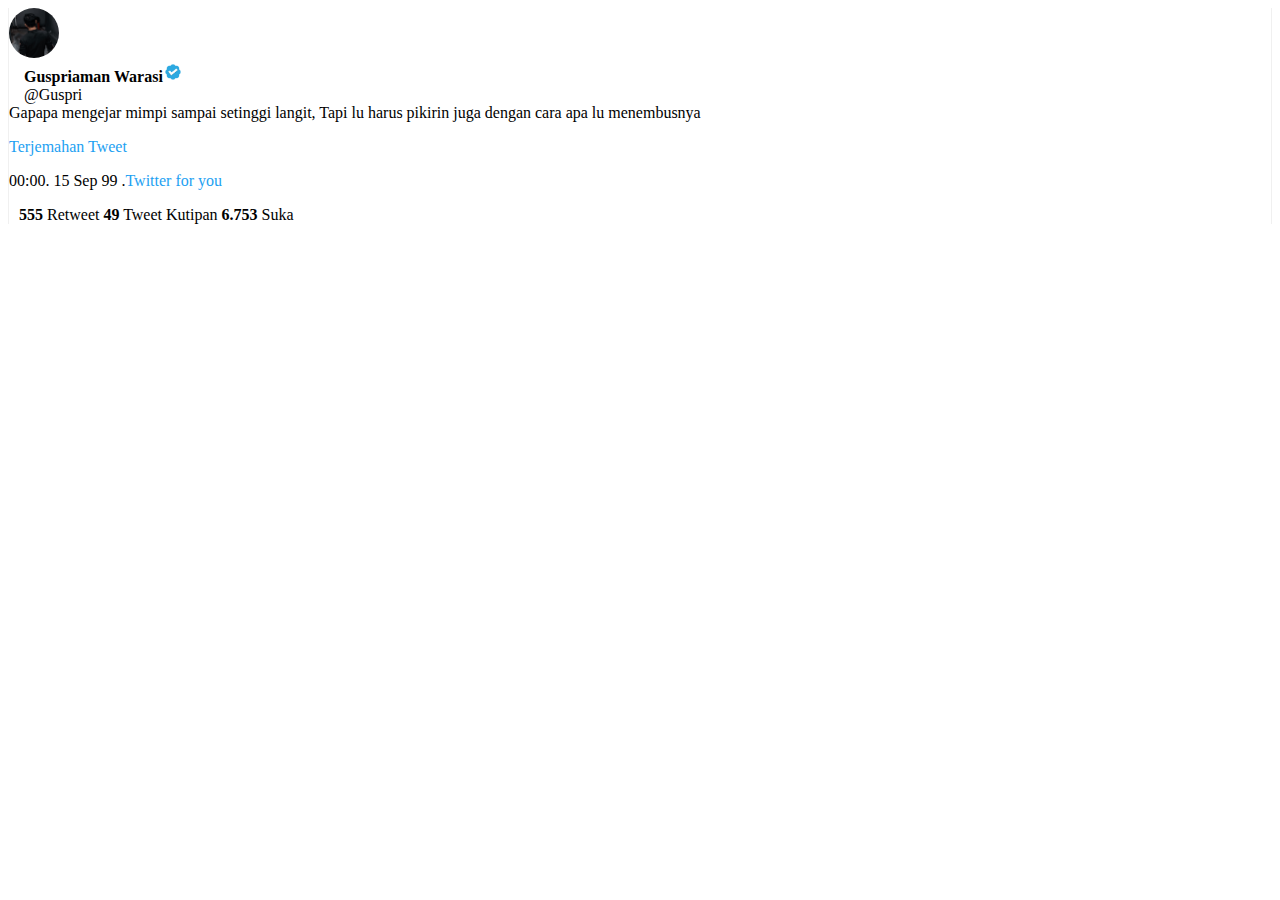
==== index.html @ 2f4d5d1e "updated 2" ====
<!doctype html>
<html lang="en">
  <head>
    <!-- Required meta tags -->
    <meta charset="utf-8">
    <meta name="viewport" content="width=device-width, initial-scale=1">

    <!-- Bootstrap CSS -->
    <link href="https://cdn.jsdelivr.net/npm/bootstrap@5.0.2/dist/css/bootstrap.min.css" rel="stylesheet" integrity="sha384-EVSTQN3/azprG1Anm3QDgpJLIm9Nao0Yz1ztcQTwFspd3yD65VohhpuuCOmLASjC" crossorigin="anonymous">
    <!-- <link rel="stylesheet" href="https://cdnjs.cloudflare.com/ajax/libs/font-awesome/5.15.4/css/all.min.css" integrity="sha512-1ycn6IcaQQ40/MKBW2W4Rhis/DbILU74C1vSrLJxCq57o941Ym01SwNsOMqvEBFlcgUa6xLiPY/NS5R+E6ztJQ==" crossorigin="anonymous" referrerpolicy="no-referrer" /> -->
    <link rel="stylesheet" href="https://cdnjs.cloudflare.com/ajax/libs/font-awesome/6.2.0/css/all.min.css" integrity="sha512-xh6O/CkQoPOWDdYTDqeRdPCVd1SpvCA9XXcUnZS2FmJNp1coAFzvtCN9BmamE+4aHK8yyUHUSCcJHgXloTyT2A==" crossorigin="anonymous" referrerpolicy="no-referrer" />
    <link rel="stylesheet" href="css/style.css">

    <title>Hello, world!</title>
  </head>
  <body>
    <main>
        <div class="container">
            <div class="row g-0 pt-3">

                <!-- left sidebar  -->
                <!-- <div class="col-md-3 px-3 " >
                    <div class="position-sticky top-0">
                        <a href="index.html" class="logo-twitter"><img src="image/twitter.png" style="width: 50px;" alt=""></a>

                        <div class="menu">
                            <ul class="list-group twitter-menu">
                                <li class="list-group-item font-weight-bold"> 
                                    <a href="" style="font-weight: 800;"> <i class="fas fa-home"></i> Beranda </a>
                                </li>
                                <li class="list-group-item"> 
                                    <a href=""> <i class="fas fa-hashtag"></i> Jelajahi</a>
                                </li> 
                                <li class="list-group-item"> 
                                    <a href=""><i class="far fa-bell"></i> Notifikasi  </a>
                                </li>
                                <li class="list-group-item"> 
                                    <a href=""><i class="fas fa-envelope"></i> Pesan </a>
                                </li>
                                <li class="list-group-item"> 
                                    <a href=""><i class="far fa-bookmark"></i> Markah</a>
                                </li>
                                <li class="list-group-item"> 
                                    <a href=""><i class="far fa-list-alt"></i> Daftar</a>
                                </li>
                                <li class="list-group-item"> 
                                    <a href=""><i class="fas fa-user"></i> Profil</a>
                                </li>
                                <li class="list-group-item"> 
                                    <a href=""><i class="fas fa-ellipsis-h"></i> Selengkapnya</a>
                                </li>
                            </ul>

                            <button class="btn text-white mt-4 w-100" style="border-radius: 50px; background-color: #1DA1F2; font-size: 18pt;">Tweet</button>
                        </div>
                    </div>

                </div> -->

                <!-- feed area  -->
                <div class="col-md-12 feeds">
                    <!-- <div class="d-flex justify-content-between px-3 align-items-center py-2 border-bottom">
                        <strong style="font-size: 16pt;">Beranda</strong>
                        <i class="fas fa-asterisk"></i>
                    </div> -->

                    <!-- <div class="posting py-3 px-3 border-bottom">
                        <div class="d-flex w-100">
                            <div class="image" style="margin-right: 20px;">
                                <img style="width: 60px; height: 60px; object-fit: cover; border-radius: 100%;" src="https://images.pexels.com/photos/220453/pexels-photo-220453.jpeg?auto=compress&cs=tinysrgb&dpr=1&w=500" alt="">
                            </div>

                            <div class="pl-2 w-100">
                                <input type="text" class="form-control border-0" placeholder="Apa yang sedang terjadi?">

                                <div class="mt-3 d-flex justify-content-between">
                                    <div class="icons" style="color: #1DA1F2; font-size: 14pt;">
                                        <i class="fas fa-image"></i>
                                        <i class="fas fa-camera"></i>
                                        <i class="fas fa-chart-bar"></i>
                                        <i class="fas fa-smile-beam"></i>
                                        <i class="fas fa-calendar"></i>
                                    </div>
                                    <div class="share">

                                    </div>
                                </div>
                            </div>

                        </div>
                    </div>  -->

                    <div class="feed-items py-3 px-3 border-bottom">
                        <div class="d-flex w-100">
                            <div class="image">
                                <img style="width: 50px; height: 50px; object-fit: cover; border-radius: 100%;" src="image/profil.jpeg" alt="">
                            </div>

                            <div class="content" style="margin-left: 15px;">
                                <strong>Guspriaman Warasi<img style="width: 20px; height: 20px; object-fit: cover; border-radius: 100%;" src="image/Twitter...png" alt=""></strong> <span><br>@Guspri</span>
                            </div>
                        </div>
                        <div class="caption mt-1">
                            Gapapa mengejar mimpi sampai setinggi langit, Tapi lu harus pikirin juga dengan cara apa lu menembusnya
                        <br><p style="color: #1DA1F2;">Terjemahan Tweet</p>
                        00:00. 15 Sep 99 .<span style= " color: #1DA1F2;">Twitter for you</span>
                        </div>
                    </div>
                    
                    <div class="card">
                        <p style="margin-left: 10px"><Strong>555</Strong> Retweet <Strong>49</Strong> Tweet Kutipan <Strong>6.753</Strong> Suka</p>
                    </div>

                    <!-- <div class="feed-items py-3 px-3 border-bottom">
                        <div class="d-flex w-100">
                            <div class="image">
                                <img style="width: 60px; height: 60px; object-fit: cover; border-radius: 100%;" src="https://assets.pikiran-rakyat.com/crop/0x0:0x0/x/photo/2020/10/08/782088291.jpg" alt="">
                            </div>

                            <div class="content" style="margin-left: 15px;">
                                <strong>TRANS7 <i class="fas fa-check-circle" style="color: #1DA1F2;"></i></strong> <span>@TRANS7 &bullet; 7min</span>
                                <div class="caption mt-1">
                                    Belasan rumah semipermanen terbakar, 45 personel Damkar dikerahkan. #Redaksi
                                </div>

                                <div class="image mt-2">
                                    <iframe style="border-radius:20px;" width="100%" height="260" src="https://www.youtube.com/embed/LYF9B1p9r6E" title="YouTube video player" frameborder="0" allow="accelerometer; autoplay; clipboard-write; encrypted-media; gyroscope; picture-in-picture" allowfullscreen></iframe>
                                </div>

                                <div class="mt-2 d-flex justify-content-between icon-share" style="color: #1DA1F2; font-size: 14pt;">
                                    <div><i class="fas fa-comment-dots"></i></div>
                                    <div><i class="fas fa-retweet"></i></div>
                                    <div><i class="fas fa-heart"></i></div>
                                    <div><i class="fas fa-share"></i></div>
                                </div>
                            </div>
                        </div>
                    </div> -->

                    <!-- <div class="feed-items py-3 px-3 border-bottom">
                        <div class="d-flex w-100">
                            <div class="image">
                                <img style="width: 60px; height: 60px; object-fit: cover; border-radius: 100%;" src="https://assets.pikiran-rakyat.com/crop/0x0:0x0/x/photo/2020/10/08/782088291.jpg" alt="">
                            </div>

                            <div class="content" style="margin-left: 15px;">
                                <strong>TRANS7 <i class="fas fa-check-circle" style="color: #1DA1F2;"></i></strong> <span>@TRANS7 &bullet; 7min</span>
                                <div class="caption mt-1">
                                    Belasan rumah semipermanen terbakar, 45 personel Damkar dikerahkan. #Redaksi
                                </div>

                                <div class="image mt-2">
                                    <iframe style="border-radius:20px;" width="100%" height="260" src="https://www.youtube.com/embed/LYF9B1p9r6E" title="YouTube video player" frameborder="0" allow="accelerometer; autoplay; clipboard-write; encrypted-media; gyroscope; picture-in-picture" allowfullscreen></iframe>
                                </div>

                                <div class="mt-2 d-flex justify-content-between icon-share" style="color: #1DA1F2; font-size: 14pt;">
                                    <div><i class="fas fa-comment-dots"></i></div>
                                    <div><i class="fas fa-retweet"></i></div>
                                    <div><i class="fas fa-heart"></i></div>
                                    <div><i class="fas fa-share"></i></div>
                                </div>
                            </div>
                        </div>
                    </div>

                    <div class="feed-items py-3 px-3 border-bottom">
                        <div class="d-flex w-100">
                            <div class="image">
                                <img style="width: 60px; height: 60px; object-fit: cover; border-radius: 100%;" src="https://assets.pikiran-rakyat.com/crop/0x0:0x0/x/photo/2020/10/08/782088291.jpg" alt="">
                            </div>

                            <div class="content" style="margin-left: 15px;">
                                <strong>TRANS7 <i class="fas fa-check-circle" style="color: #1DA1F2;"></i></strong> <span>@TRANS7 &bullet; 7min</span>
                                <div class="caption mt-1">
                                    Belasan rumah semipermanen terbakar, 45 personel Damkar dikerahkan. #Redaksi
                                </div>

                                <div class="image mt-2">
                                    <iframe style="border-radius:20px;" width="100%" height="260" src="https://www.youtube.com/embed/LYF9B1p9r6E" title="YouTube video player" frameborder="0" allow="accelerometer; autoplay; clipboard-write; encrypted-media; gyroscope; picture-in-picture" allowfullscreen></iframe>
                                </div>

                                <div class="mt-2 d-flex justify-content-between icon-share" style="color: #1DA1F2; font-size: 14pt;">
                                    <div><i class="fas fa-comment-dots"></i></div>
                                    <div><i class="fas fa-retweet"></i></div>
                                    <div><i class="fas fa-heart"></i></div>
                                    <div><i class="fas fa-share"></i></div>
                                </div>
                            </div>
                        </div>
                    </div> -->
                </div>

                <!-- right sidebar  -->
                <!-- <div class="col-md-3 px-3">
                    <div class="position-sticky" style="top: 10px">
                        <div class="search-bar">
                            <input type="text" placeholder="Cari di Twitter" style="background-color: #f3f3f3; border-radius: 30px;" class="border-0 py-2 form-control">
                        </div>

                        <div class="trends mt-3 px-3 py-2" style="background-color: #f3f3f3; border-radius: 10px;">
                            <div class="header d-flex justify-content-between align-items-center">
                                <strong>Tren untuk anda</strong>
                                <i class="fas fa-cog"></i>
                            </div>
                            <div class="trend py-3">
                                <div class="d-flex justify-content-between text-muted">
                                    <small>Populer di Indonesia</small>
                                    <i class="fas fa-ellipsis-h"></i>
                                </div>
                                <strong>Error</strong> <br>
                                <small class="text-muted">2479 Tweet</small>
                            </div>

                            <div class="trend py-3">
                                <strong>#ArigatoIndonesia</strong> <br>
                                <small class="text-muted">2479 Tweet</small>
                            </div>

                            <div class="trend py-3">
                                <div class="d-flex justify-content-between text-muted">
                                    <small>Populer di Indonesia</small>
                                    <i class="fas fa-ellipsis-h"></i>
                                </div>
                                <strong>Error</strong> <br>
                                <small class="text-muted">2479 Tweet</small>
                            </div>
                        </div>
                    </div>
                </div> -->
            </div>
        </div>
    </main>

    <!-- Optional JavaScript; choose one of the two! -->

    <!-- Option 1: Bootstrap Bundle with Popper -->
    <script src="https://cdn.jsdelivr.net/npm/bootstrap@5.0.2/dist/js/bootstrap.bundle.min.js" integrity="sha384-MrcW6ZMFYlzcLA8Nl+NtUVF0sA7MsXsP1UyJoMp4YLEuNSfAP+JcXn/tWtIaxVXM" crossorigin="anonymous"></script>

    <!-- Option 2: Separate Popper and Bootstrap JS -->
    <!--
    <script src="https://cdn.jsdelivr.net/npm/@popperjs/core@2.9.2/dist/umd/popper.min.js" integrity="sha384-IQsoLXl5PILFhosVNubq5LC7Qb9DXgDA9i+tQ8Zj3iwWAwPtgFTxbJ8NT4GN1R8p" crossorigin="anonymous"></script>
    <script src="https://cdn.jsdelivr.net/npm/bootstrap@5.0.2/dist/js/bootstrap.min.js" integrity="sha384-cVKIPhGWiC2Al4u+LWgxfKTRIcfu0JTxR+EQDz/bgldoEyl4H0zUF0QKbrJ0EcQF" crossorigin="anonymous"></script>
    -->
  </body>
</html>
---- css/style.css ----
.twitter-menu li {
    border: none;
    font-size: 16pt;
    padding-top: 15px;
    padding-bottom: 15px;
    margin-left: -20px;
}

.twitter-menu li i {
    width: 35px;
}

.twitter-menu li a {
    text-decoration: none;
    color: #000;
    padding: 15px 10px;
}

.twitter-menu li a:hover {
    background-color: #ececec;
    border-radius: 30px;
    padding-left: 20px;
    padding-right: 20px;
}

.logo-twitter img:hover {
    background-color: #dbf1ff;
    border-radius: 100%;
}

.feeds {
    border-left: solid 1px #f0f0f0;
    border-right: solid 1px #f0f0f0;
}

.icons {
    margin-left: 10px;
}

.icons i {
    margin-right: 10px;
}

.pp {
    text-decoration-line: overline underline;
    text-decoration-color: #3ac3fa;  
  }
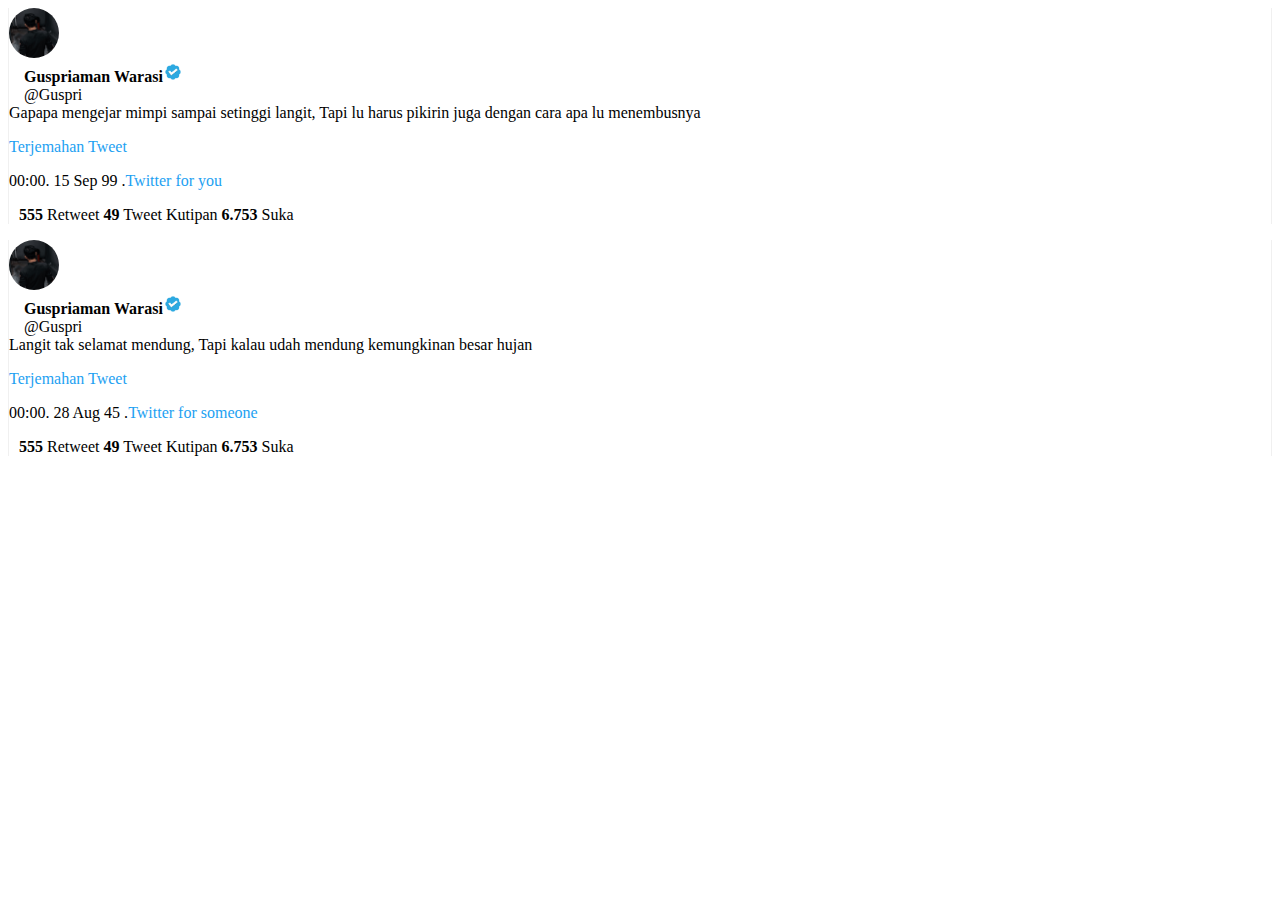
==== commit a0d860d2: "qoutes ke 2" ====
--- a/index.html
+++ b/index.html
@@ -19,79 +19,7 @@
     <main>
         <div class="container">
             <div class="row g-0 pt-3">
-
-                <!-- left sidebar  -->
-                <!-- <div class="col-md-3 px-3 " >
-                    <div class="position-sticky top-0">
-                        <a href="index.html" class="logo-twitter"><img src="image/twitter.png" style="width: 50px;" alt=""></a>
-
-                        <div class="menu">
-                            <ul class="list-group twitter-menu">
-                                <li class="list-group-item font-weight-bold"> 
-                                    <a href="" style="font-weight: 800;"> <i class="fas fa-home"></i> Beranda </a>
-                                </li>
-                                <li class="list-group-item"> 
-                                    <a href=""> <i class="fas fa-hashtag"></i> Jelajahi</a>
-                                </li> 
-                                <li class="list-group-item"> 
-                                    <a href=""><i class="far fa-bell"></i> Notifikasi  </a>
-                                </li>
-                                <li class="list-group-item"> 
-                                    <a href=""><i class="fas fa-envelope"></i> Pesan </a>
-                                </li>
-                                <li class="list-group-item"> 
-                                    <a href=""><i class="far fa-bookmark"></i> Markah</a>
-                                </li>
-                                <li class="list-group-item"> 
-                                    <a href=""><i class="far fa-list-alt"></i> Daftar</a>
-                                </li>
-                                <li class="list-group-item"> 
-                                    <a href=""><i class="fas fa-user"></i> Profil</a>
-                                </li>
-                                <li class="list-group-item"> 
-                                    <a href=""><i class="fas fa-ellipsis-h"></i> Selengkapnya</a>
-                                </li>
-                            </ul>
-
-                            <button class="btn text-white mt-4 w-100" style="border-radius: 50px; background-color: #1DA1F2; font-size: 18pt;">Tweet</button>
-                        </div>
-                    </div>
-
-                </div> -->
-
-                <!-- feed area  -->
                 <div class="col-md-12 feeds">
-                    <!-- <div class="d-flex justify-content-between px-3 align-items-center py-2 border-bottom">
-                        <strong style="font-size: 16pt;">Beranda</strong>
-                        <i class="fas fa-asterisk"></i>
-                    </div> -->
-
-                    <!-- <div class="posting py-3 px-3 border-bottom">
-                        <div class="d-flex w-100">
-                            <div class="image" style="margin-right: 20px;">
-                                <img style="width: 60px; height: 60px; object-fit: cover; border-radius: 100%;" src="https://images.pexels.com/photos/220453/pexels-photo-220453.jpeg?auto=compress&cs=tinysrgb&dpr=1&w=500" alt="">
-                            </div>
-
-                            <div class="pl-2 w-100">
-                                <input type="text" class="form-control border-0" placeholder="Apa yang sedang terjadi?">
-
-                                <div class="mt-3 d-flex justify-content-between">
-                                    <div class="icons" style="color: #1DA1F2; font-size: 14pt;">
-                                        <i class="fas fa-image"></i>
-                                        <i class="fas fa-camera"></i>
-                                        <i class="fas fa-chart-bar"></i>
-                                        <i class="fas fa-smile-beam"></i>
-                                        <i class="fas fa-calendar"></i>
-                                    </div>
-                                    <div class="share">
-
-                                    </div>
-                                </div>
-                            </div>
-
-                        </div>
-                    </div>  -->
-
                     <div class="feed-items py-3 px-3 border-bottom">
                         <div class="d-flex w-100">
                             <div class="image">
@@ -111,124 +39,36 @@
                     
                     <div class="card">
                         <p style="margin-left: 10px"><Strong>555</Strong> Retweet <Strong>49</Strong> Tweet Kutipan <Strong>6.753</Strong> Suka</p>
-                    </div>
-
-                    <!-- <div class="feed-items py-3 px-3 border-bottom">
+                    </div> 
+                </div>
+            </div>
+        </div>
+    </main>
+    <main>
+        <div class="container">
+            <div class="row g-0 pt-3">
+                <div class="col-md-12 feeds">
+                    <div class="feed-items py-3 px-3 border-bottom">
                         <div class="d-flex w-100">
                             <div class="image">
-                                <img style="width: 60px; height: 60px; object-fit: cover; border-radius: 100%;" src="https://assets.pikiran-rakyat.com/crop/0x0:0x0/x/photo/2020/10/08/782088291.jpg" alt="">
+                                <img style="width: 50px; height: 50px; object-fit: cover; border-radius: 100%;" src="image/profil.jpeg" alt="">
                             </div>
 
                             <div class="content" style="margin-left: 15px;">
-                                <strong>TRANS7 <i class="fas fa-check-circle" style="color: #1DA1F2;"></i></strong> <span>@TRANS7 &bullet; 7min</span>
-                                <div class="caption mt-1">
-                                    Belasan rumah semipermanen terbakar, 45 personel Damkar dikerahkan. #Redaksi
-                                </div>
-
-                                <div class="image mt-2">
-                                    <iframe style="border-radius:20px;" width="100%" height="260" src="https://www.youtube.com/embed/LYF9B1p9r6E" title="YouTube video player" frameborder="0" allow="accelerometer; autoplay; clipboard-write; encrypted-media; gyroscope; picture-in-picture" allowfullscreen></iframe>
-                                </div>
-
-                                <div class="mt-2 d-flex justify-content-between icon-share" style="color: #1DA1F2; font-size: 14pt;">
-                                    <div><i class="fas fa-comment-dots"></i></div>
-                                    <div><i class="fas fa-retweet"></i></div>
-                                    <div><i class="fas fa-heart"></i></div>
-                                    <div><i class="fas fa-share"></i></div>
-                                </div>
+                                <strong>Guspriaman Warasi<img style="width: 20px; height: 20px; object-fit: cover; border-radius: 100%;" src="image/Twitter...png" alt=""></strong> <span><br>@Guspri</span>
                             </div>
                         </div>
-                    </div> -->
-
-                    <!-- <div class="feed-items py-3 px-3 border-bottom">
-                        <div class="d-flex w-100">
-                            <div class="image">
-                                <img style="width: 60px; height: 60px; object-fit: cover; border-radius: 100%;" src="https://assets.pikiran-rakyat.com/crop/0x0:0x0/x/photo/2020/10/08/782088291.jpg" alt="">
-                            </div>
-
-                            <div class="content" style="margin-left: 15px;">
-                                <strong>TRANS7 <i class="fas fa-check-circle" style="color: #1DA1F2;"></i></strong> <span>@TRANS7 &bullet; 7min</span>
-                                <div class="caption mt-1">
-                                    Belasan rumah semipermanen terbakar, 45 personel Damkar dikerahkan. #Redaksi
-                                </div>
-
-                                <div class="image mt-2">
-                                    <iframe style="border-radius:20px;" width="100%" height="260" src="https://www.youtube.com/embed/LYF9B1p9r6E" title="YouTube video player" frameborder="0" allow="accelerometer; autoplay; clipboard-write; encrypted-media; gyroscope; picture-in-picture" allowfullscreen></iframe>
-                                </div>
-
-                                <div class="mt-2 d-flex justify-content-between icon-share" style="color: #1DA1F2; font-size: 14pt;">
-                                    <div><i class="fas fa-comment-dots"></i></div>
-                                    <div><i class="fas fa-retweet"></i></div>
-                                    <div><i class="fas fa-heart"></i></div>
-                                    <div><i class="fas fa-share"></i></div>
-                                </div>
-                            </div>
+                        <div class="caption mt-1">
+                            Langit tak selamat mendung, Tapi kalau udah mendung kemungkinan besar hujan
+                        <br><p style="color: #1DA1F2;">Terjemahan Tweet</p>
+                        00:00. 28 Aug 45 .<span style= " color: #1DA1F2;">Twitter for someone</span>
                         </div>
                     </div>
-
-                    <div class="feed-items py-3 px-3 border-bottom">
-                        <div class="d-flex w-100">
-                            <div class="image">
-                                <img style="width: 60px; height: 60px; object-fit: cover; border-radius: 100%;" src="https://assets.pikiran-rakyat.com/crop/0x0:0x0/x/photo/2020/10/08/782088291.jpg" alt="">
-                            </div>
-
-                            <div class="content" style="margin-left: 15px;">
-                                <strong>TRANS7 <i class="fas fa-check-circle" style="color: #1DA1F2;"></i></strong> <span>@TRANS7 &bullet; 7min</span>
-                                <div class="caption mt-1">
-                                    Belasan rumah semipermanen terbakar, 45 personel Damkar dikerahkan. #Redaksi
-                                </div>
-
-                                <div class="image mt-2">
-                                    <iframe style="border-radius:20px;" width="100%" height="260" src="https://www.youtube.com/embed/LYF9B1p9r6E" title="YouTube video player" frameborder="0" allow="accelerometer; autoplay; clipboard-write; encrypted-media; gyroscope; picture-in-picture" allowfullscreen></iframe>
-                                </div>
-
-                                <div class="mt-2 d-flex justify-content-between icon-share" style="color: #1DA1F2; font-size: 14pt;">
-                                    <div><i class="fas fa-comment-dots"></i></div>
-                                    <div><i class="fas fa-retweet"></i></div>
-                                    <div><i class="fas fa-heart"></i></div>
-                                    <div><i class="fas fa-share"></i></div>
-                                </div>
-                            </div>
-                        </div>
-                    </div> -->
+                    
+                    <div class="card">
+                        <p style="margin-left: 10px"><Strong>555</Strong> Retweet <Strong>49</Strong> Tweet Kutipan <Strong>6.753</Strong> Suka</p>
+                    </div> 
                 </div>
-
-                <!-- right sidebar  -->
-                <!-- <div class="col-md-3 px-3">
-                    <div class="position-sticky" style="top: 10px">
-                        <div class="search-bar">
-                            <input type="text" placeholder="Cari di Twitter" style="background-color: #f3f3f3; border-radius: 30px;" class="border-0 py-2 form-control">
-                        </div>
-
-                        <div class="trends mt-3 px-3 py-2" style="background-color: #f3f3f3; border-radius: 10px;">
-                            <div class="header d-flex justify-content-between align-items-center">
-                                <strong>Tren untuk anda</strong>
-                                <i class="fas fa-cog"></i>
-                            </div>
-                            <div class="trend py-3">
-                                <div class="d-flex justify-content-between text-muted">
-                                    <small>Populer di Indonesia</small>
-                                    <i class="fas fa-ellipsis-h"></i>
-                                </div>
-                                <strong>Error</strong> <br>
-                                <small class="text-muted">2479 Tweet</small>
-                            </div>
-
-                            <div class="trend py-3">
-                                <strong>#ArigatoIndonesia</strong> <br>
-                                <small class="text-muted">2479 Tweet</small>
-                            </div>
-
-                            <div class="trend py-3">
-                                <div class="d-flex justify-content-between text-muted">
-                                    <small>Populer di Indonesia</small>
-                                    <i class="fas fa-ellipsis-h"></i>
-                                </div>
-                                <strong>Error</strong> <br>
-                                <small class="text-muted">2479 Tweet</small>
-                            </div>
-                        </div>
-                    </div>
-                </div> -->
             </div>
         </div>
     </main>
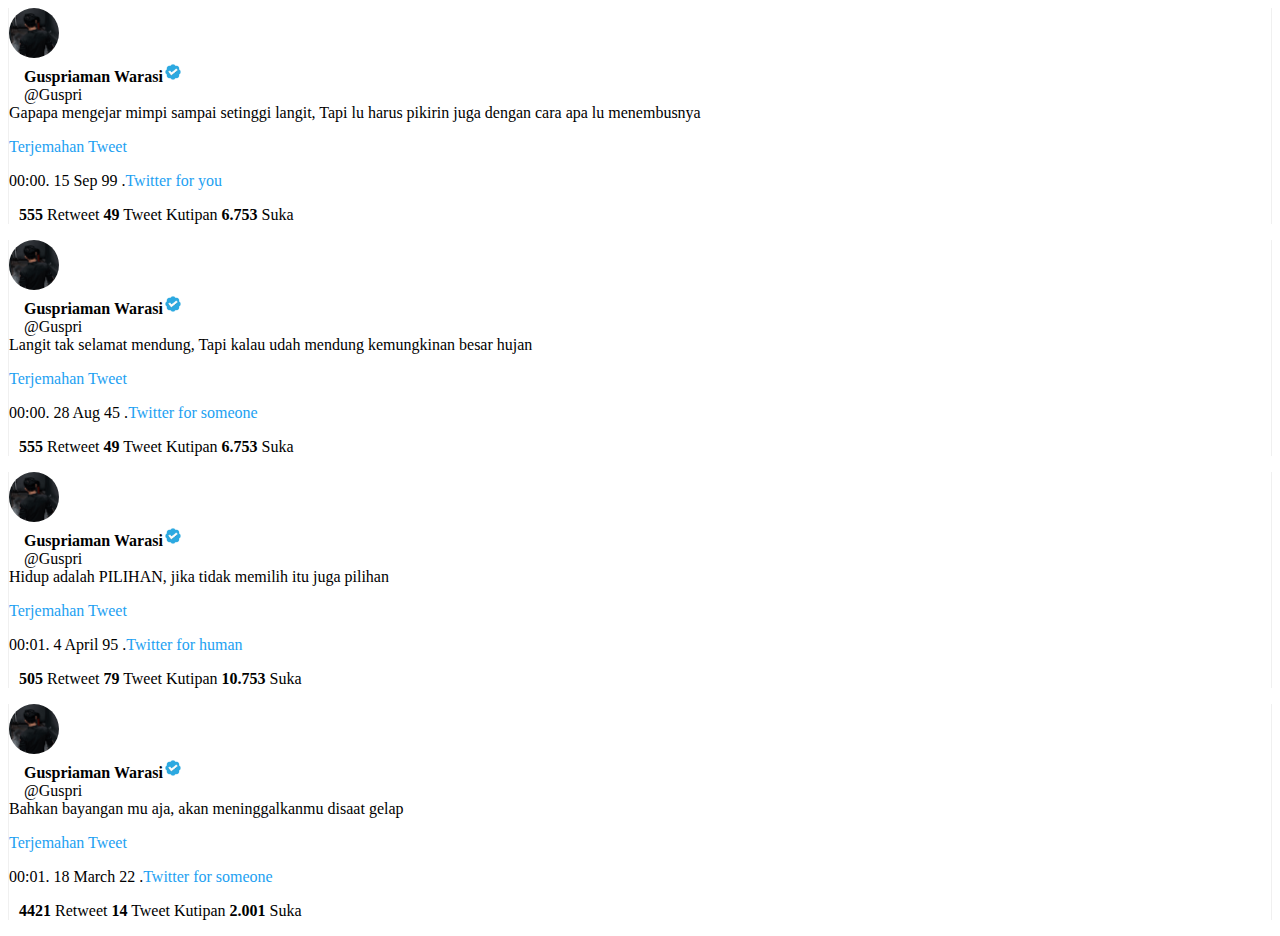
==== commit b19cc7ed: "next qoutes" ====
--- a/index.html
+++ b/index.html
@@ -72,6 +72,62 @@
             </div>
         </div>
     </main>
+    <main>
+        <div class="container">
+            <div class="row g-0 pt-3">
+                <div class="col-md-12 feeds">
+                    <div class="feed-items py-3 px-3 border-bottom">
+                        <div class="d-flex w-100">
+                            <div class="image">
+                                <img style="width: 50px; height: 50px; object-fit: cover; border-radius: 100%;" src="image/profil.jpeg" alt="">
+                            </div>
+
+                            <div class="content" style="margin-left: 15px;">
+                                <strong>Guspriaman Warasi<img style="width: 20px; height: 20px; object-fit: cover; border-radius: 100%;" src="image/Twitter...png" alt=""></strong> <span><br>@Guspri</span>
+                            </div>
+                        </div>
+                        <div class="caption mt-1">
+                            Hidup adalah PILIHAN, jika tidak memilih itu juga pilihan
+                        <br><p style="color: #1DA1F2;">Terjemahan Tweet</p>
+                        00:01. 4 April 95 .<span style= " color: #1DA1F2;">Twitter for human</span>
+                        </div>
+                    </div>
+                    
+                    <div class="card">
+                        <p style="margin-left: 10px"><Strong>505</Strong> Retweet <Strong>79</Strong> Tweet Kutipan <Strong>10.753</Strong> Suka</p>
+                    </div> 
+                </div>
+            </div>
+        </div>
+    </main>
+    <main>
+        <div class="container">
+            <div class="row g-0 pt-3">
+                <div class="col-md-12 feeds">
+                    <div class="feed-items py-3 px-3 border-bottom">
+                        <div class="d-flex w-100">
+                            <div class="image">
+                                <img style="width: 50px; height: 50px; object-fit: cover; border-radius: 100%;" src="image/profil.jpeg" alt="">
+                            </div>
+
+                            <div class="content" style="margin-left: 15px;">
+                                <strong>Guspriaman Warasi<img style="width: 20px; height: 20px; object-fit: cover; border-radius: 100%;" src="image/Twitter...png" alt=""></strong> <span><br>@Guspri</span>
+                            </div>
+                        </div>
+                        <div class="caption mt-1">
+                            Bahkan bayangan mu aja, akan meninggalkanmu disaat gelap
+                        <br><p style="color: #1DA1F2;">Terjemahan Tweet</p>
+                        00:01. 18 March 22 .<span style= " color: #1DA1F2;">Twitter for someone</span>
+                        </div>
+                    </div>
+                    
+                    <div class="card">
+                        <p style="margin-left: 10px"><Strong>4421</Strong> Retweet <Strong>14</Strong> Tweet Kutipan <Strong>2.001</Strong> Suka</p>
+                    </div> 
+                </div>
+            </div>
+        </div>
+    </main>
 
     <!-- Optional JavaScript; choose one of the two! -->
 
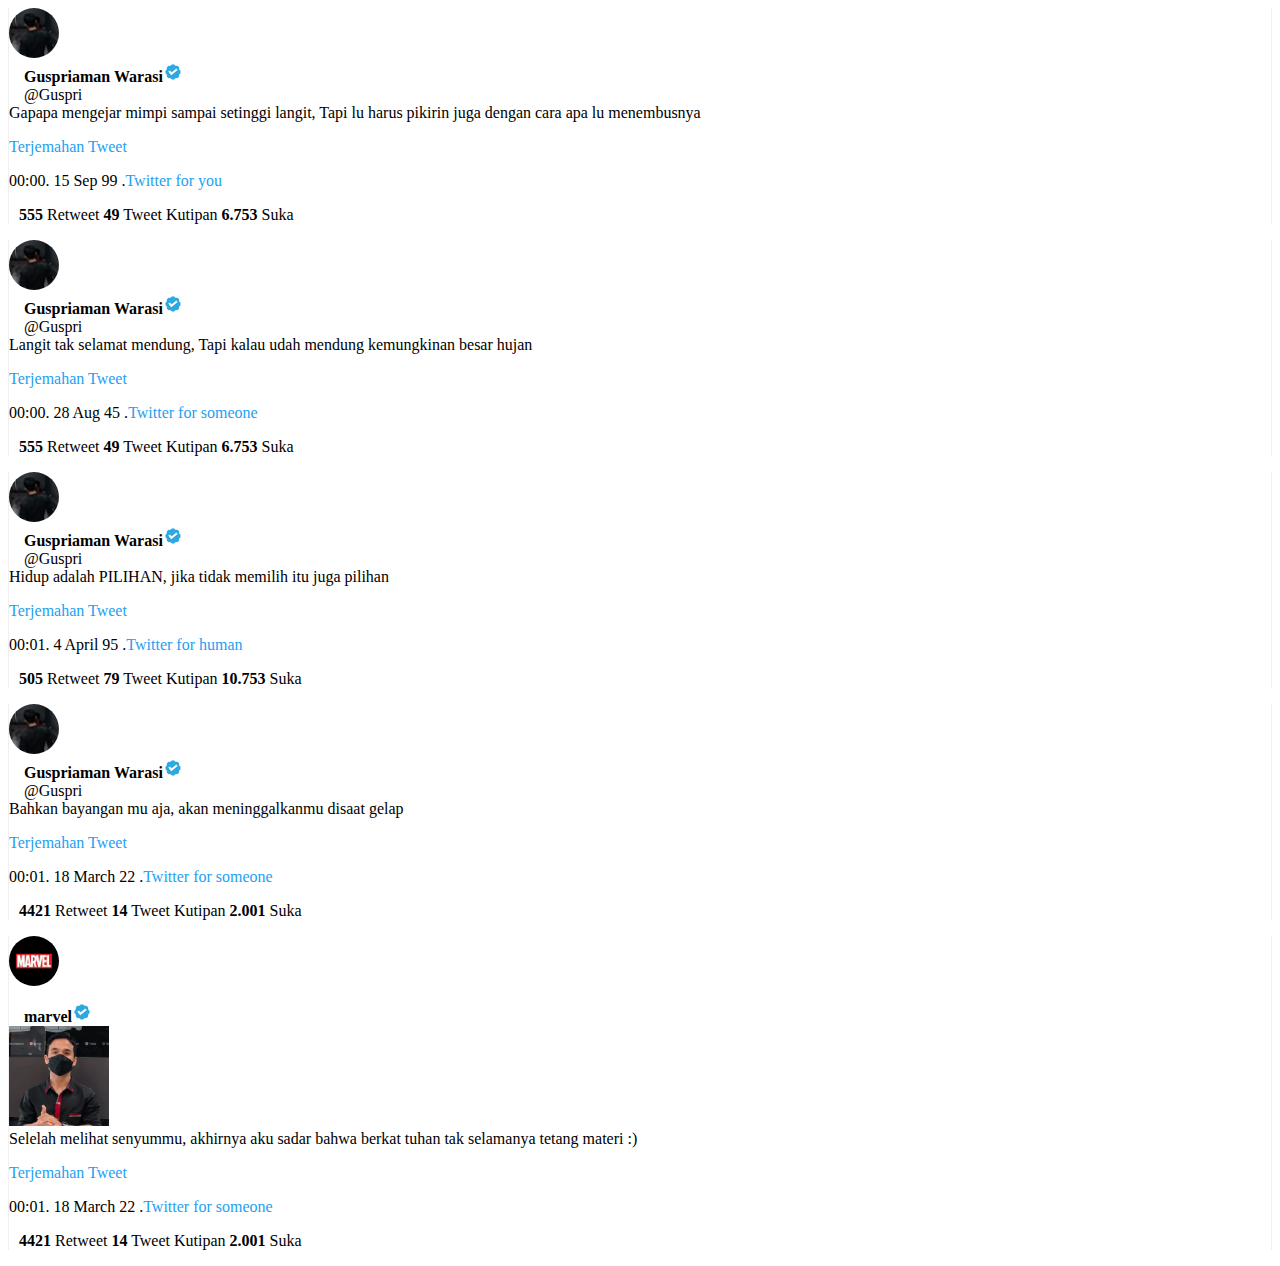
==== commit 0f42744f: "tambah story ig" ====
--- a/index.html
+++ b/index.html
@@ -44,6 +44,7 @@
             </div>
         </div>
     </main>
+    
     <main>
         <div class="container">
             <div class="row g-0 pt-3">
@@ -128,6 +129,38 @@
             </div>
         </div>
     </main>
+    <main>
+        <div class="container">
+            <div class="row g-0 pt-3">
+                <div class="col-md-12 feeds">
+                    <div class="feed-items py-3 px-3 border-bottom">
+                        <div class="d-flex w-100">
+                            <div class="image">
+                                <img style="width: 50px; height: 50px; object-fit: cover; border-radius: 100%;" src="image/marvel.jpg" alt="">
+                            </div>
+
+                            <div class="content" style="margin-left: 15px; margin-top: 12px;">
+                                <strong>marvel<img style="width: 20px; height: 20px; object-fit: cover; border-radius: 100%;" src="image/Twitter...png" alt=""></strong>
+                            </div>
+                        </div>
+                        <img class="" style="width: 100px; height: 100px; object-fit: cover; text : center;" src="image/profil (2).jpeg" alt="">
+                        <div class="caption mt-1">
+                            Selelah melihat senyummu, akhirnya aku sadar bahwa berkat tuhan
+                            tak selamanya tetang materi :)
+                        <br><p style="color: #1DA1F2;">Terjemahan Tweet</p>
+                        00:01. 18 March 22 .<span style= " color: #1DA1F2;">Twitter for someone</span>
+                        </div>
+                    </div>
+                    
+                    <div class="card">
+                        <p style="margin-left: 10px"><Strong>4421</Strong> Retweet <Strong>14</Strong> Tweet Kutipan <Strong>2.001</Strong> Suka</p>
+                    </div> 
+                </div>
+            </div>
+        </div>
+    </main>
+
+    
 
     <!-- Optional JavaScript; choose one of the two! -->
 
--- a/css/style.css
+++ b/css/style.css
@@ -45,4 +45,10 @@
 .pp {
     text-decoration-line: overline underline;
     text-decoration-color: #3ac3fa;  
-  }+  }
+
+
+
+.instagram-menu li {
+ 
+}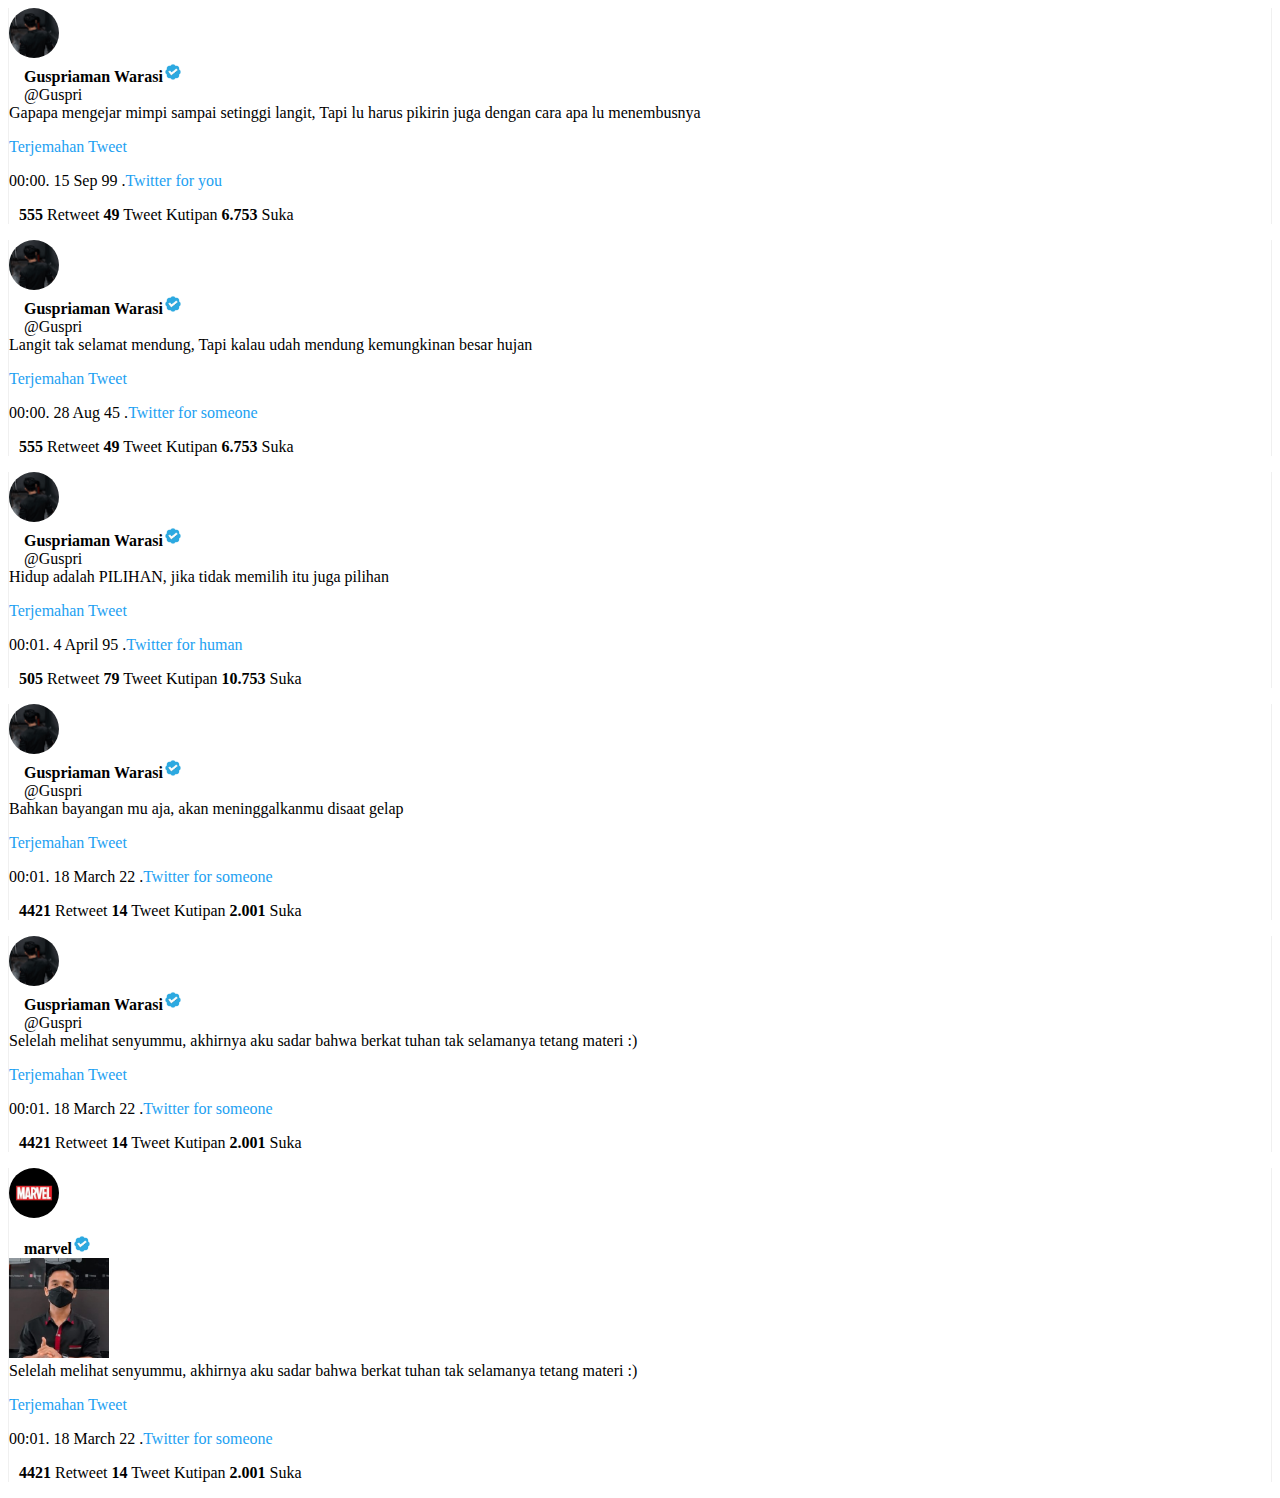
==== commit 57b16e6a: "tambah story ig" ====
--- a/index.html
+++ b/index.html
@@ -117,6 +117,35 @@
                         </div>
                         <div class="caption mt-1">
                             Bahkan bayangan mu aja, akan meninggalkanmu disaat gelap
+                        <br><p style="color: #1DA1F2;">Terjemahan Tweet</p>
+                        00:01. 18 March 22 .<span style= " color: #1DA1F2;">Twitter for someone</span>
+                        </div>
+                    </div>
+                    
+                    <div class="card">
+                        <p style="margin-left: 10px"><Strong>4421</Strong> Retweet <Strong>14</Strong> Tweet Kutipan <Strong>2.001</Strong> Suka</p>
+                    </div> 
+                </div>
+            </div>
+        </div>
+    </main>
+    <main>
+        <div class="container">
+            <div class="row g-0 pt-3">
+                <div class="col-md-12 feeds">
+                    <div class="feed-items py-3 px-3 border-bottom">
+                        <div class="d-flex w-100">
+                            <div class="image">
+                                <img style="width: 50px; height: 50px; object-fit: cover; border-radius: 100%;" src="image/profil.jpeg" alt="">
+                            </div>
+
+                            <div class="content" style="margin-left: 15px;">
+                                <strong>Guspriaman Warasi<img style="width: 20px; height: 20px; object-fit: cover; border-radius: 100%;" src="image/Twitter...png" alt=""></strong> <span><br>@Guspri</span>
+                            </div>
+                        </div>
+                        <div class="caption mt-1">
+                            Selelah melihat senyummu, akhirnya aku sadar bahwa berkat tuhan
+                            tak selamanya tetang materi :)
                         <br><p style="color: #1DA1F2;">Terjemahan Tweet</p>
                         00:01. 18 March 22 .<span style= " color: #1DA1F2;">Twitter for someone</span>
                         </div>
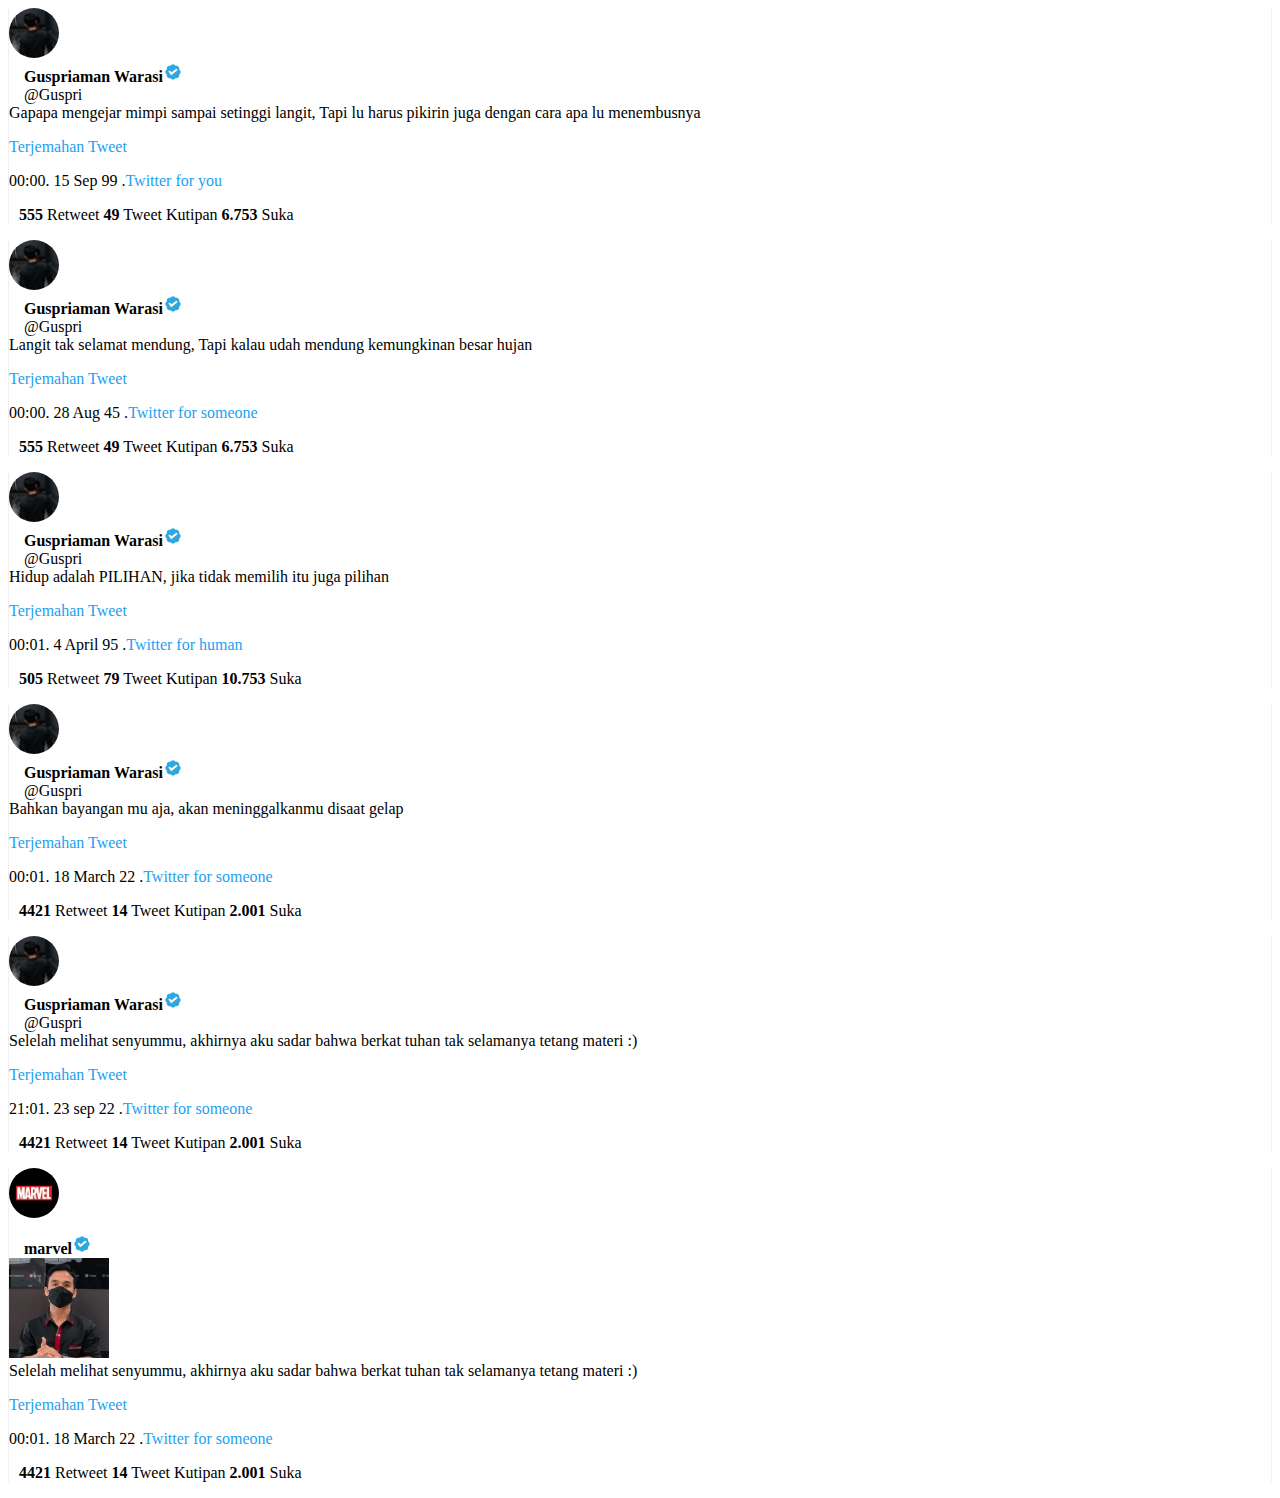
==== commit f5bf19cc: "tambah story ig" ====
--- a/index.html
+++ b/index.html
@@ -147,7 +147,7 @@
                             Selelah melihat senyummu, akhirnya aku sadar bahwa berkat tuhan
                             tak selamanya tetang materi :)
                         <br><p style="color: #1DA1F2;">Terjemahan Tweet</p>
-                        00:01. 18 March 22 .<span style= " color: #1DA1F2;">Twitter for someone</span>
+                        21:01. 23 sep 22 .<span style= " color: #1DA1F2;">Twitter for someone</span>
                         </div>
                     </div>
                     
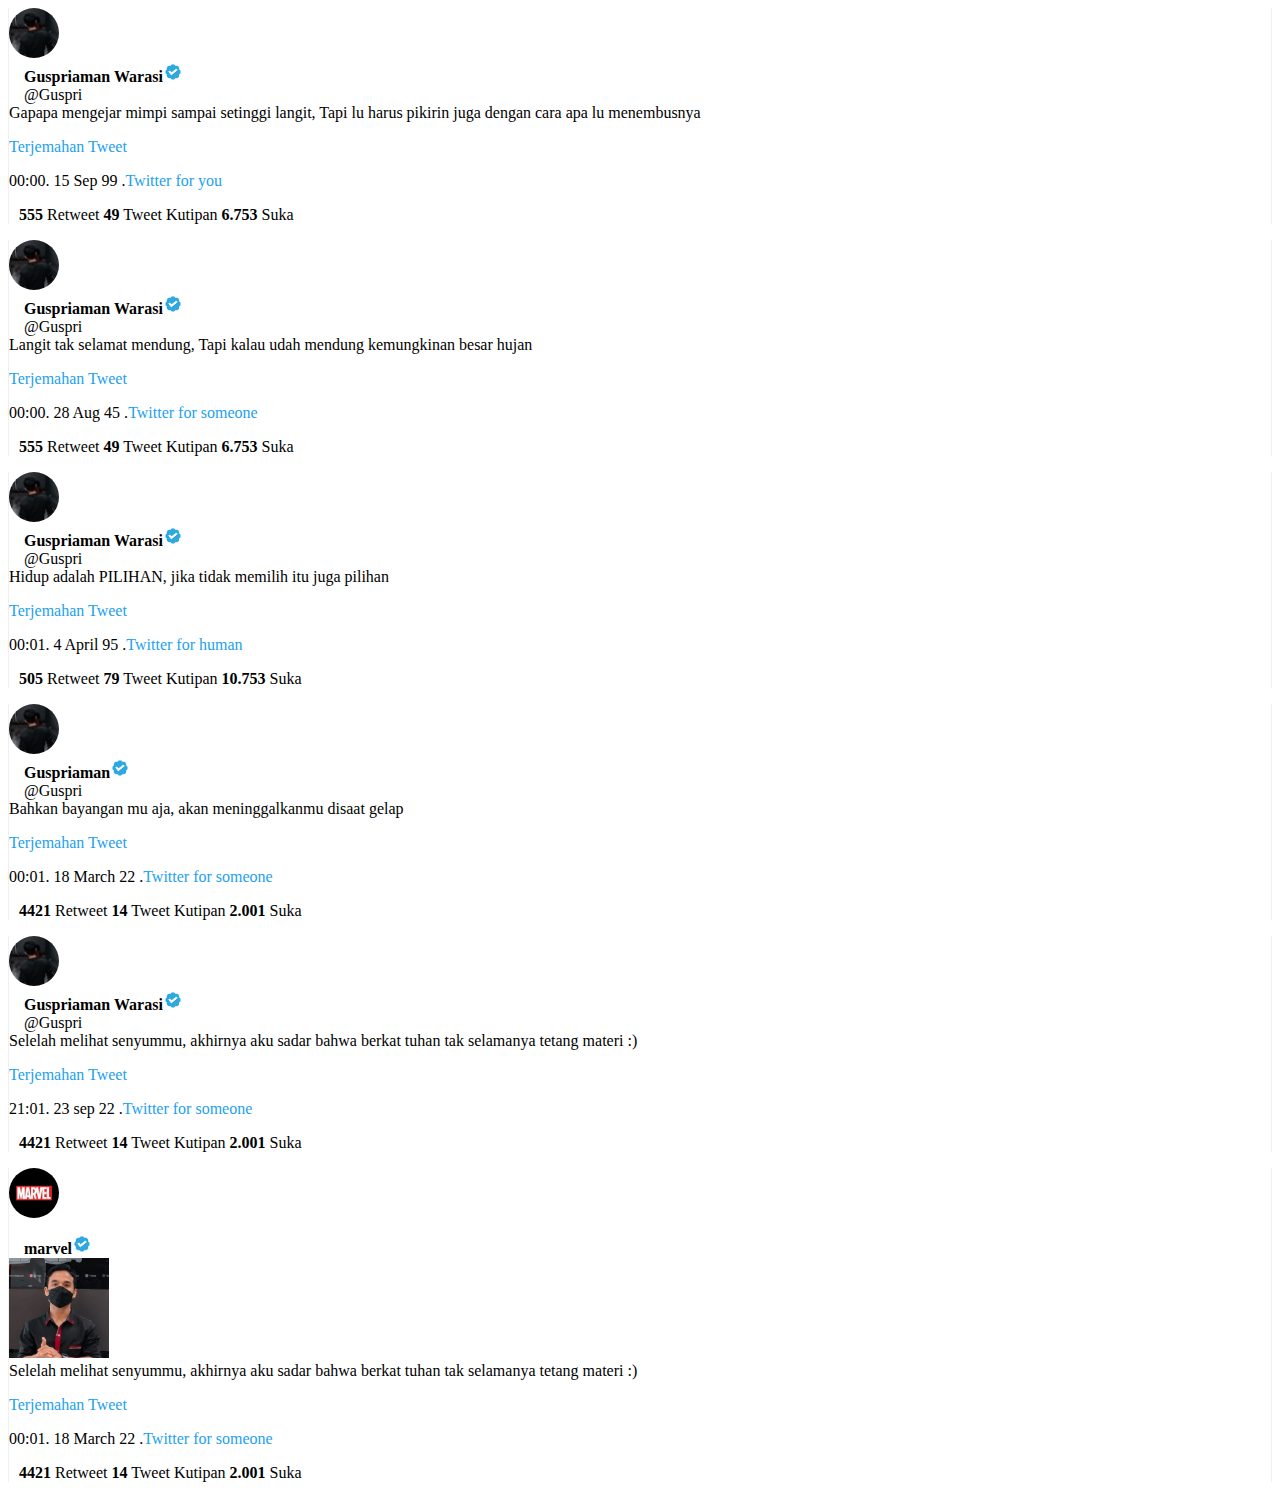
==== commit 71504089: "tambah story ig" ====
--- a/index.html
+++ b/index.html
@@ -112,7 +112,7 @@
                             </div>
 
                             <div class="content" style="margin-left: 15px;">
-                                <strong>Guspriaman Warasi<img style="width: 20px; height: 20px; object-fit: cover; border-radius: 100%;" src="image/Twitter...png" alt=""></strong> <span><br>@Guspri</span>
+                                <strong>Guspriaman<img style="width: 20px; height: 20px; object-fit: cover; border-radius: 100%;" src="image/Twitter...png" alt=""></strong> <span><br>@Guspri</span>
                             </div>
                         </div>
                         <div class="caption mt-1">
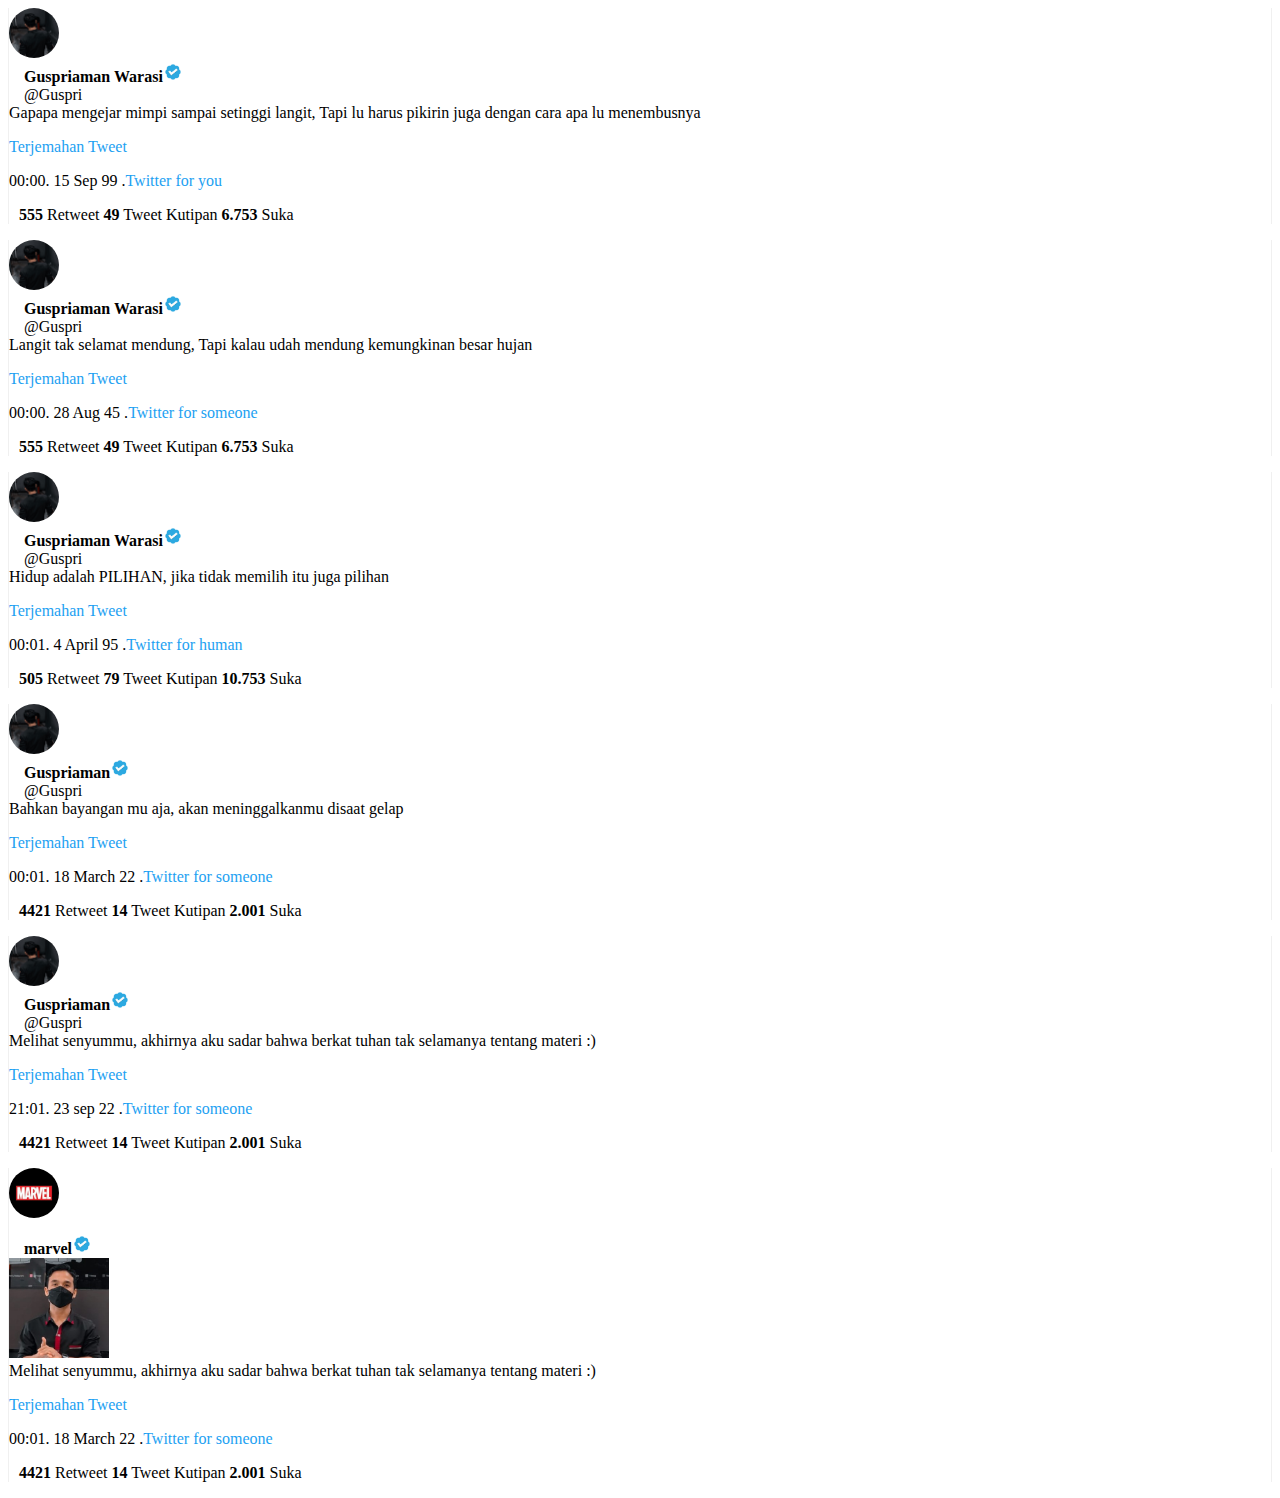
==== commit c36fd4ca: "tambah story ig" ====
--- a/index.html
+++ b/index.html
@@ -140,12 +140,11 @@
                             </div>
 
                             <div class="content" style="margin-left: 15px;">
-                                <strong>Guspriaman Warasi<img style="width: 20px; height: 20px; object-fit: cover; border-radius: 100%;" src="image/Twitter...png" alt=""></strong> <span><br>@Guspri</span>
-                            </div>
-                        </div>
-                        <div class="caption mt-1">
-                            Selelah melihat senyummu, akhirnya aku sadar bahwa berkat tuhan
-                            tak selamanya tetang materi :)
+                                <strong>Guspriaman<img style="width: 20px; height: 20px; object-fit: cover; border-radius: 100%;" src="image/Twitter...png" alt=""></strong> <span><br>@Guspri</span>
+                            </div>
+                        </div>
+                        <div class="caption mt-1">
+                            Melihat senyummu, akhirnya aku sadar bahwa berkat tuhan tak selamanya tentang materi :)
                         <br><p style="color: #1DA1F2;">Terjemahan Tweet</p>
                         21:01. 23 sep 22 .<span style= " color: #1DA1F2;">Twitter for someone</span>
                         </div>
@@ -174,8 +173,7 @@
                         </div>
                         <img class="" style="width: 100px; height: 100px; object-fit: cover; text : center;" src="image/profil (2).jpeg" alt="">
                         <div class="caption mt-1">
-                            Selelah melihat senyummu, akhirnya aku sadar bahwa berkat tuhan
-                            tak selamanya tetang materi :)
+                          Melihat senyummu, akhirnya aku sadar bahwa berkat tuhan tak selamanya tentang materi :)
                         <br><p style="color: #1DA1F2;">Terjemahan Tweet</p>
                         00:01. 18 March 22 .<span style= " color: #1DA1F2;">Twitter for someone</span>
                         </div>
